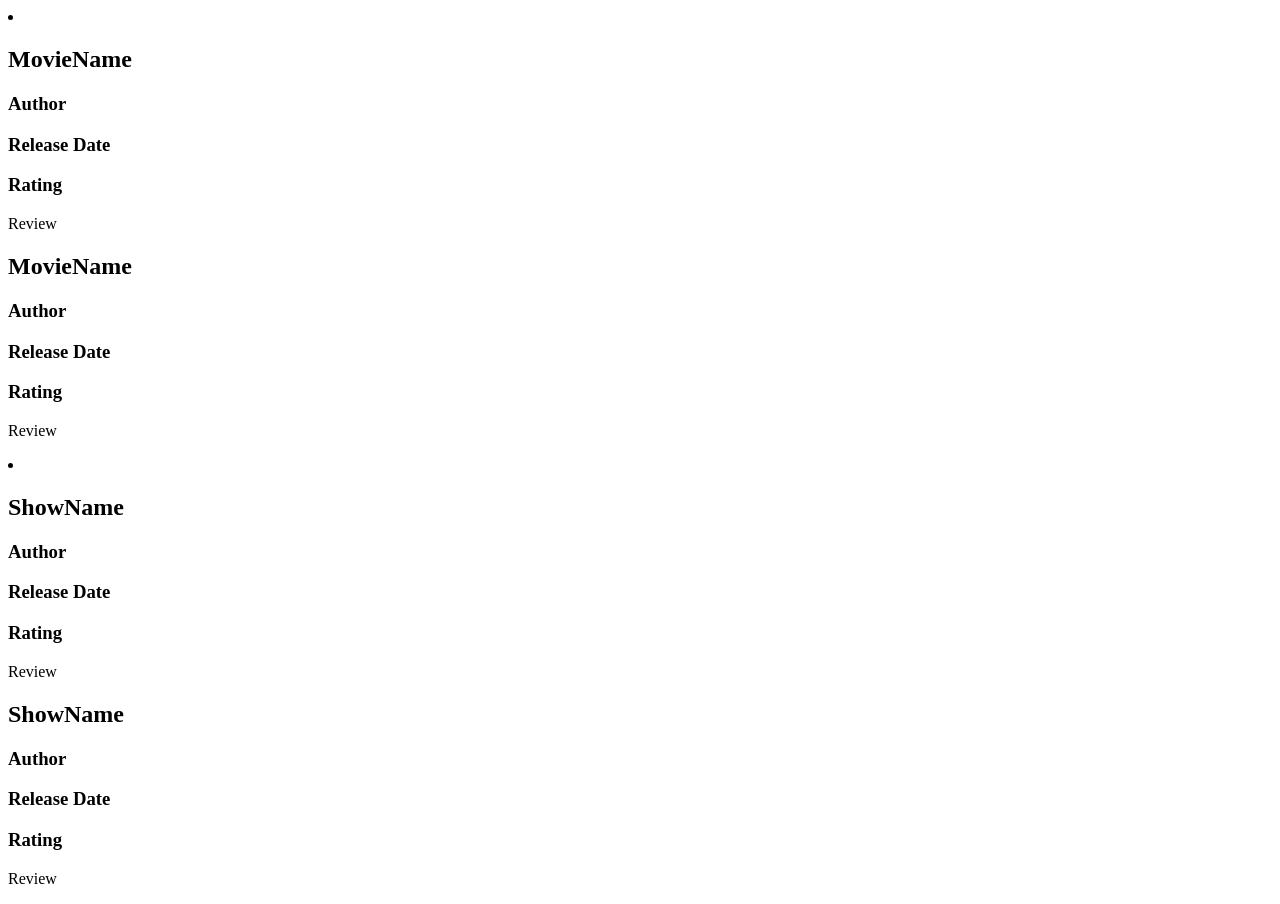
==== reviews.html @ c129a164 "website template" ====
<!DOCTYPE html>
<html>
<head>

</head>

<body>
    <!--Movies (Collapsable)-->
    <li>
        <h2>MovieName</h2>
        <h3>Author</h3>
        <h3>Release Date</h3>
        <h3>Rating</h3>
        <p>Review</p>
        
        <h2>MovieName</h2>
        <h3>Author</h3>
        <h3>Release Date</h3>
        <h3>Rating</h3>
        <p>Review</p>
    </li>


    <!--Shows (Collapsable)-->
    <li>
        <h2>ShowName</h2>
        <h3>Author</h3>
        <h3>Release Date</h3>
        <h3>Rating</h3>
        <p>Review</p>

        <h2>ShowName</h2>
        <h3>Author</h3>
        <h3>Release Date</h3>
        <h3>Rating</h3>
        <p>Review</p>
    </li>
    

</body>
</html>
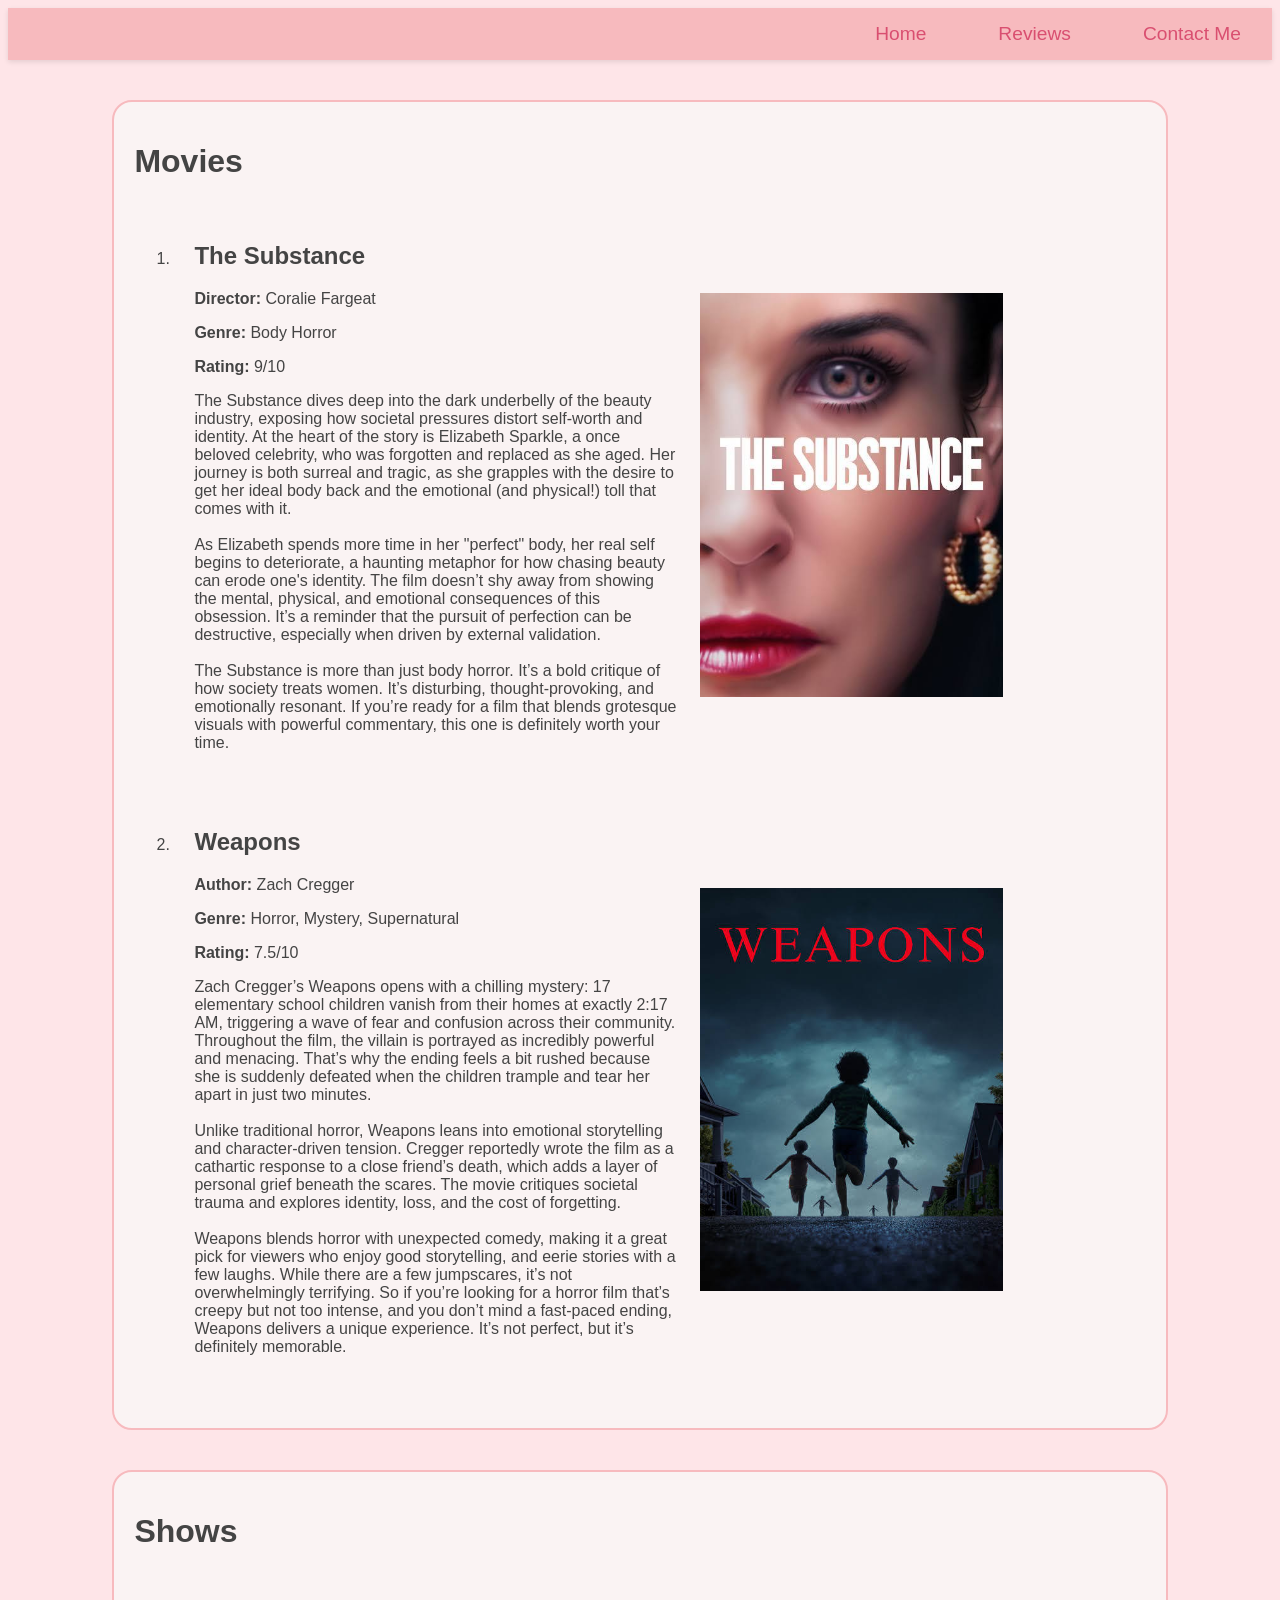
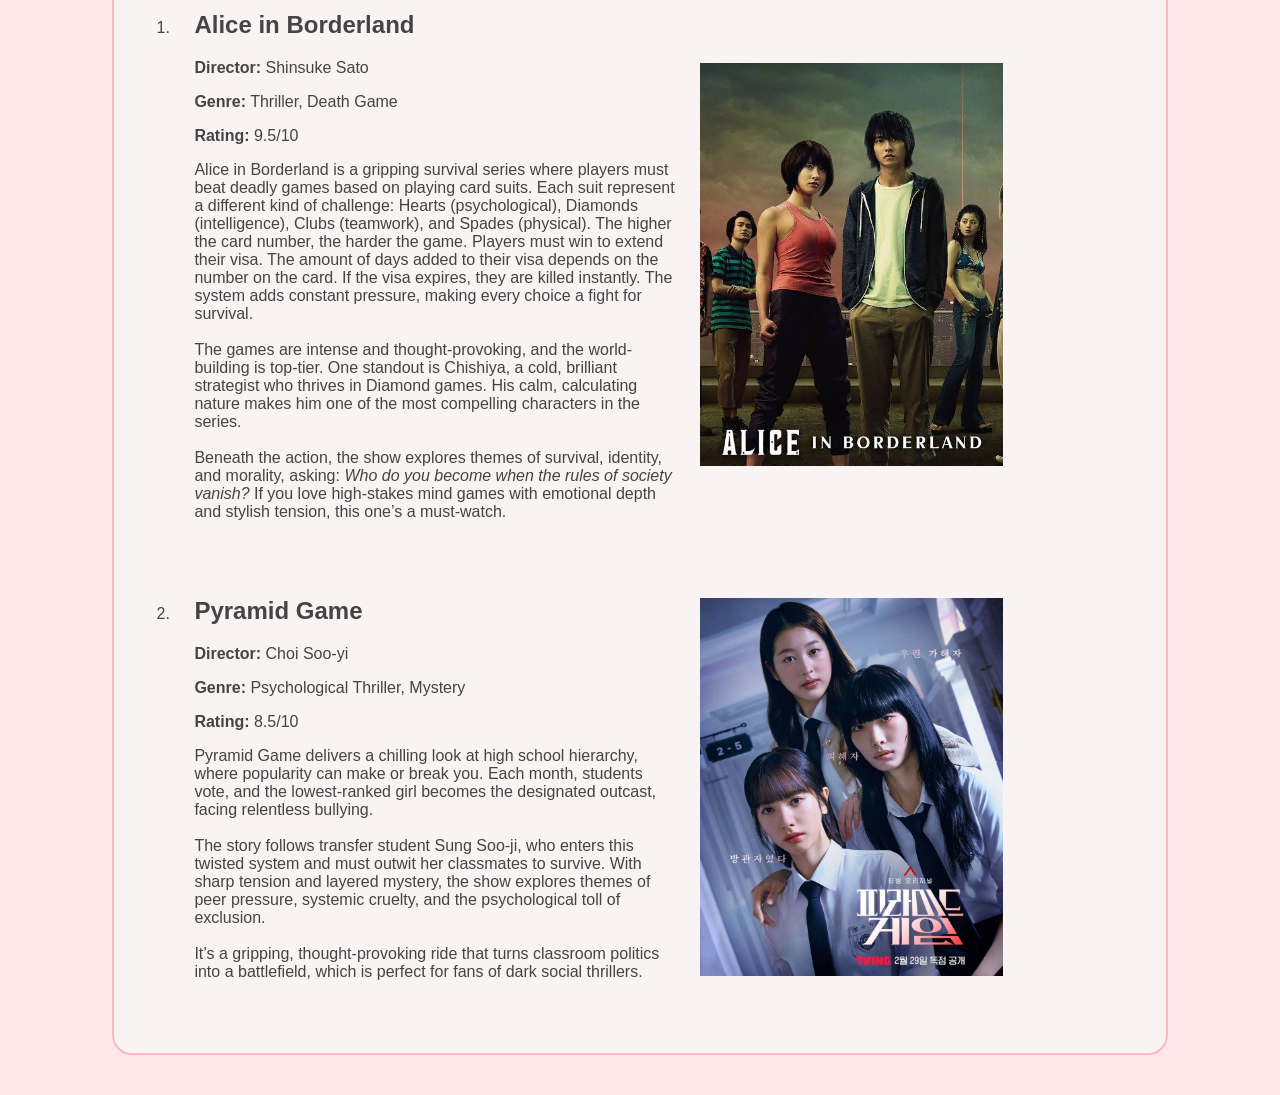
==== commit 7802b1a5: "added reviews page" ====
--- a/reviews.html
+++ b/reviews.html
@@ -1,41 +1,148 @@
 <!DOCTYPE html>
 <html>
 <head>
-
+    <meta charset="UTF-8">
+    <meta name="viewport" content="width=device-width, initial-scale=1.0">
+    <title>Shows Review</title>
+    <link rel="stylesheet" href="style.css">
 </head>
 
-<body>
-    <!--Movies (Collapsable)-->
-    <li>
-        <h2>MovieName</h2>
-        <h3>Author</h3>
-        <h3>Release Date</h3>
-        <h3>Rating</h3>
-        <p>Review</p>
+<body class = "body">
+     <!--Navbar: Home | Reviews | Contact Me-->
+    <div class = 'navbar'>
+        <ul>
+            <li><a href="index.html">Home</a></li>
+            <li><a href="reviews.html">Reviews</a></li>
+            <li><a href="index.html#contact_me" >Contact Me</a></li>
+        </ul>
+    </div>
+
+    <!--Movies-->
+    <div class = 'categories'>
+        <h1>Movies</h1>
+        <ol>
+            <li>
+                <div class = "list_entry">
+                    <div class = "reviews">
+                        <h2>The Substance</h2>
+                        <p><b>Director:</b> Coralie Fargeat</p>
+                        <p><b>Genre:</b> Body Horror</p>
+                        <p><b>Rating:</b> 9/10</p>
+                        <p>
+                            The Substance dives deep into the dark underbelly of the beauty industry, exposing how societal pressures 
+                            distort self-worth and identity. At the heart of the story is Elizabeth Sparkle, a once beloved celebrity, 
+                            who was forgotten and replaced as she aged. Her journey is both surreal and tragic, as she grapples with 
+                            the desire to get her ideal body back and the emotional (and physical!) toll that comes with it.
+                            <br></br>
+                            As Elizabeth spends more time in her "perfect" body, her real self begins to deteriorate, a haunting metaphor 
+                            for how chasing beauty can erode one's identity. The film doesn’t shy away from showing the mental, physical, 
+                            and emotional consequences of this obsession. It’s a reminder that the pursuit of perfection can be 
+                            destructive, especially when driven by external validation.
+                            <br></br>
+                            The Substance is more than just body horror. It’s a bold critique of how society treats women. It’s disturbing,
+                            thought-provoking, and emotionally resonant. If you’re ready for a film that blends grotesque visuals with 
+                            powerful commentary, this one is definitely worth your time.
+                        </p>
+                    </div>
+                    <div class = "review_images">
+                        <img src = "images/the_substance.png">
+                    </div>
+                </div>
+            </li>
+            <li>
+                <div class = "list_entry">
+                    <div class = "reviews">
+                        <h2>Weapons</h2>
+                        <p><b>Author:</b> Zach Cregger</p>
+                        <p><b>Genre:</b> Horror, Mystery, Supernatural</p>
+                        <p><b>Rating:</b> 7.5/10</p>
+                        <p>
+                            Zach Cregger’s Weapons opens with a chilling mystery: 17 elementary school children vanish from their homes at 
+                            exactly 2:17 AM, triggering a wave of fear and confusion across their community. Throughout the film, the villain
+                            is portrayed as incredibly powerful and menacing. That’s why the ending feels a bit rushed because she is suddenly 
+                            defeated when the children trample and tear her apart in just two minutes.
+                            <br></br>
+                            Unlike traditional horror, Weapons leans into emotional storytelling and character-driven tension. Cregger 
+                            reportedly wrote the film as a cathartic response to a close friend’s death, which adds a layer of personal grief 
+                            beneath the scares. The movie critiques societal trauma and explores identity, loss, and the cost of forgetting.
+                            <br></br>
+                            Weapons blends horror with unexpected comedy, making it a great pick for viewers who enjoy good storytelling, 
+                            and eerie stories with a few laughs. While there are a few jumpscares, it’s not overwhelmingly terrifying. So if 
+                            you’re looking for a horror film that’s creepy but not too intense, and you don’t mind a fast-paced ending, 
+                            Weapons delivers a unique experience. It’s not perfect, but it’s definitely memorable.
+                        </p>
+                    </div>
+                    <div class = "review_images">
+                        <img src = "images/weapons.png">
+                    </div>
+                </div>
+            </li>
+        </ol>
         
-        <h2>MovieName</h2>
-        <h3>Author</h3>
-        <h3>Release Date</h3>
-        <h3>Rating</h3>
-        <p>Review</p>
-    </li>
-
-
-    <!--Shows (Collapsable)-->
-    <li>
-        <h2>ShowName</h2>
-        <h3>Author</h3>
-        <h3>Release Date</h3>
-        <h3>Rating</h3>
-        <p>Review</p>
-
-        <h2>ShowName</h2>
-        <h3>Author</h3>
-        <h3>Release Date</h3>
-        <h3>Rating</h3>
-        <p>Review</p>
-    </li>
+    </div>
     
 
+    <!--Shows-->
+    <div class = 'categories'>
+        <h1>Shows</h1>
+        <ol>
+            <li>
+                <div class = "list_entry">
+                    <div class = "reviews">
+                        <h2>Alice in Borderland</h2>
+                        <p><b>Director:</b> Shinsuke Sato</p>
+                        <p><b>Genre:</b> Thriller, Death Game</p>
+                        <p><b>Rating:</b> 9.5/10</p>
+                        <p>
+                            Alice in Borderland is a gripping survival series where players must beat deadly games based on playing 
+                            card suits. Each suit represent a different kind of challenge: Hearts (psychological), Diamonds (intelligence), 
+                            Clubs (teamwork), and Spades (physical). The higher the card number, the harder the game. Players must win to 
+                            extend their visa. The amount of days added to their visa depends on the number on the card. If the visa expires,
+                            they are killed instantly. The system adds constant pressure, making every choice a fight for survival.
+                            <br></br>
+                            The games are intense and thought-provoking, and the world-building is top-tier. One standout is Chishiya, 
+                            a cold, brilliant strategist who thrives in Diamond games. His calm, calculating nature makes him one of the 
+                            most compelling characters in the series.
+                            <br></br>
+                            Beneath the action, the show explores themes of survival, identity, and morality, asking: <i>Who do you become 
+                            when the rules of society vanish?</i> If you love high-stakes mind games with emotional depth and stylish tension, 
+                            this one’s a must-watch.
+                        </p>
+                    </div>
+
+                    <div class = "review_images">
+                        <img src = "images/alice_in_borderland.png">
+                    </div>
+                </div>
+            </li>
+
+            <li>   
+                <div class = "list_entry">
+                    <div class = "reviews">
+                        <h2>Pyramid Game</h2>
+                        <p><b>Director:</b> Choi Soo-yi</p>
+                        <p><b>Genre:</b> Psychological Thriller, Mystery</p>
+                        <p><b>Rating:</b> 8.5/10</p>
+                        <p>
+                            Pyramid Game delivers a chilling look at high school hierarchy, where popularity can make or break you. Each 
+                            month, students vote, and the lowest-ranked girl becomes the designated outcast, facing relentless bullying.
+                            <br></br>
+                            The story follows transfer student Sung Soo-ji, who enters this twisted system and must outwit her classmates 
+                            to survive. With sharp tension and layered mystery, the show explores themes of peer pressure, systemic cruelty, 
+                            and the psychological toll of exclusion.
+                            <br></br>
+                            It’s a gripping, thought-provoking ride that turns classroom politics into a battlefield, which is perfect for 
+                            fans of dark social thrillers.
+                        </p>
+                    </div>
+
+                    <div class = "review_images">
+                        <img src = "images/pyramid_game.png">
+                    </div>
+
+                </div>
+            </li>
+        </ol>
+    </div>
 </body>
 </html>
--- a/style.css
+++ b/style.css
@@ -0,0 +1,150 @@
+.body {
+    background-color: rgb(254, 229, 232);
+    font-family:'Segoe UI', Tahoma, Geneva, Verdana, sans-serif;
+    text-align: center;
+}
+
+.container {
+    display: flex;
+    align-items: center;
+    justify-content: center;
+    padding: 20px 20px;
+    border-bottom: 2px solid #f8cdd0;
+    box-shadow: 0 2px 4px rgba(0,0,0,0.1);
+}
+
+.popcorn {
+    width: 30%;
+    height: auto;
+    float: left;
+    
+}
+
+.title {
+    font-family: cursive;
+    font-size: large;
+    padding-left: 5%;
+    padding-right: 4%;
+    float: left;
+}
+
+#introduction {
+    margin: 40px auto;
+    width: 80%;
+    font-size: 1.2em;
+    line-height: 1.6;
+    color: #444;
+    background-color: #faf3f3;
+    padding: 20px;
+    border: 2px, solid, #f7babe;
+    border-radius: 20px;
+}
+
+.navbar {
+    position: sticky;
+    top: 0;
+    padding: 15px;
+    background-color: #f7babe;
+    box-shadow: 0 2px 5px rgba(0,0,0,0.1);
+}
+
+.navbar ul {
+  list-style: none;
+  display: flex;
+  justify-content: right;
+  gap: 40px;
+  margin: 0;
+  padding: 0;
+}
+
+.navbar li a {
+  text-decoration: none;
+  font-family: 'Comic Sans MS', cursive, sans-serif;
+  font-size: 1.2em;
+  color: #d94f70;
+  padding: 8px 16px;
+  border-radius: 20px;
+  transition: background-color 0.3s ease;
+}
+
+.navbar li a:hover {
+  background-color: #ffd6e0;
+  color: #a8325c;
+}
+
+
+#contact_me {
+    width: 65%;
+    margin: 40px auto;
+    font-size: 1.2em;
+    line-height: 1.6;
+    color: #444;
+    background-color: #faf3f3;
+    padding: 20px;
+    border: 2px, solid, #f7babe;
+    border-radius: 20px;
+}
+
+#contact_me input[type = text] {
+    width: 100%;
+    height: 25px;
+    border: 2px, solid, #f7babe;
+    border-radius: 5px;
+}
+
+#contact_me input[type = text]:focus, .contact_me textarea:focus {
+    outline: none;
+    border: 2px, solid, #f4747d;
+}
+
+#contact_me textarea {
+    width: 100%;
+    height: 50px;
+    border: 2px, solid, #f7babe;
+    border-radius: 5px;
+}
+
+#contact_me input[type = submit] {
+    width: 10%;
+    height: 25px;
+    background-color: #f7babe;
+    border: 2px, solid, #f7babe;
+    border-radius: 5px;
+}
+
+#contact_me input[type = submit]:hover {
+    background-color: #f9989e;
+    border: 2px, solid, #f4747d;
+}
+
+.categories{
+    margin: 40px auto;
+    width: 80%;
+    color: #444;
+    background-color: #faf3f3;
+    padding: 20px;
+    border: 2px, solid, #f7babe;
+    border-radius: 20px;
+    text-align: left;
+}
+
+.list_entry{
+    width: 100%;
+    display: flex;
+    align-items: center;
+    justify-content: left;
+    padding: 20px 20px;
+    gap: 20px;
+}
+
+.reviews{
+    flex: 0 0 50%;
+}
+
+.review_images img{
+    width: 65%;
+    height: auto;
+    display: flex;
+    float: left;
+    object-fit: contain;
+}
